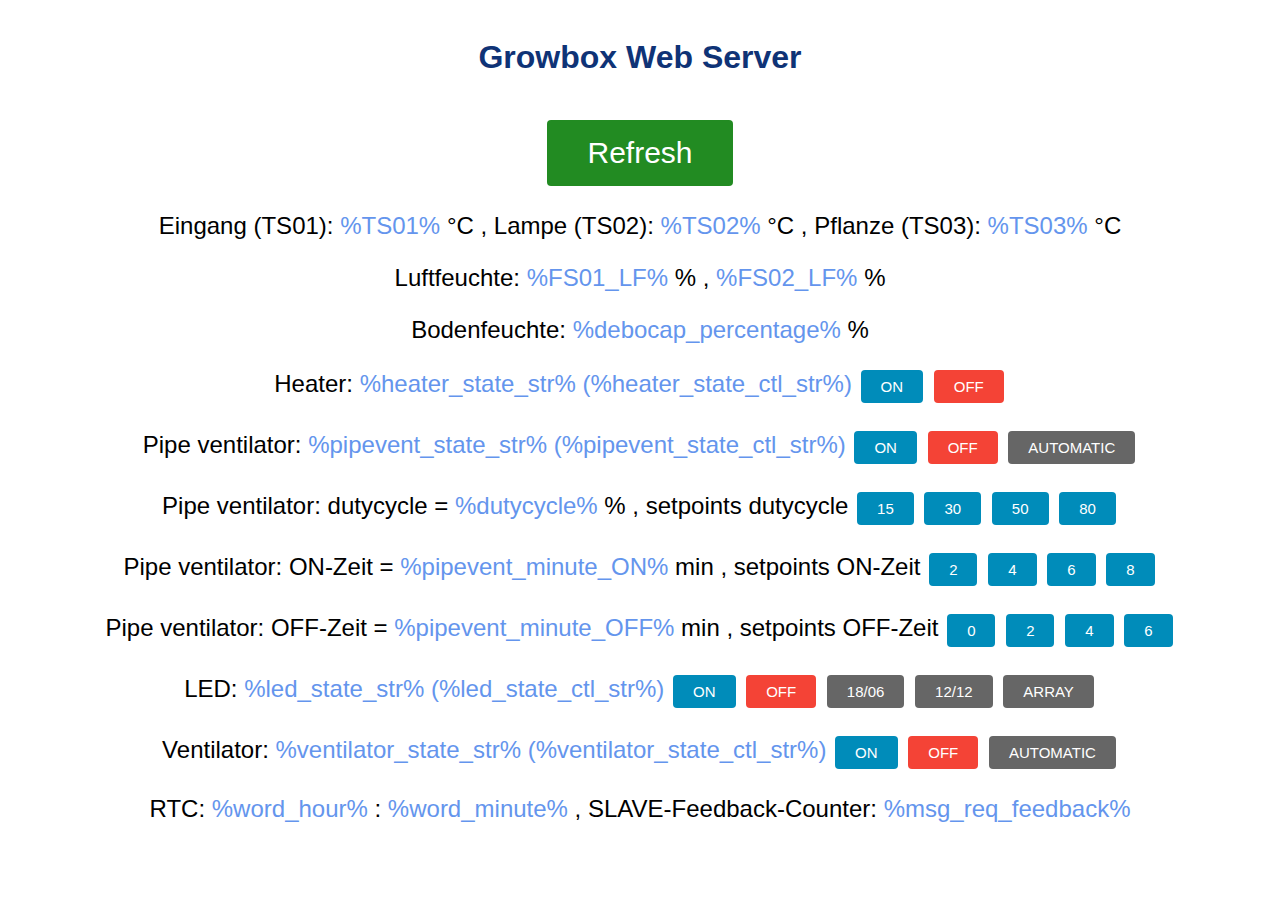
==== src/growbox_esp8266/data/index.html @ 4ee1e7f3 "-wire.h and according code deleted -data types changed from BYTE to INT due to SSCANF -changed folde" ====
<!DOCTYPE html>
<!-- 
  Johannes Huber
  https://github.com/joehubi/growbox
  11.06.2024
-->
<html>
<head>
	<title>Growbox Web Server</title>
	<meta name="viewport" content="width=device-width, initial-scale=1">
	<link rel="icon" href="data:,">
	<link rel="stylesheet" type="text/css" href="style.css">
</head>
<body>

    <div id="obererBereich">

		<h1>Growbox Web Server</h1>

		<p>
			<a href="/"><button class="button button3">Refresh</button></a>
		</p>
		<p>
			Eingang (TS01):
			<span 
				class="label_1"
				id="TS01">
				%TS01%
			</span>
			&deg;C
			, 
			Lampe (TS02):
			<span 
				class="label_1"
				id="TS02">
				%TS02%
			</span>
			&deg;C
			, 
			Pflanze (TS03):
			<span 
				class="label_1"
				id="TS03">
				%TS03%
			</span>
			&deg;C
		</p>
		<p>
			Luftfeuchte:
			<span
				class="label_1"
				id="FS01_LF">
				%FS01_LF%
			</span>
			 &#037
			, 
			<span
				class="label_1"
				id="FS01_LF">
				%FS02_LF%
			</span>
			 &#037
		</p>
		<p>
			Bodenfeuchte:
			<span
				class="label_1"
				id="debocap_percentage">
				%debocap_percentage%
			</span>
			 &#037
		</p>		
		<p>
			Heater:
			<span
				class="label_1">
				%heater_state_str% (%heater_state_ctl_str%)
			</span>		
			<a href="/b1_on"><button class="button_small">ON</button></a>
			<a href="/b1_off"><button class="button_small button2">OFF</button></a>
		</p>
		<p>
			Pipe ventilator:
			<span
				class="label_1">
				%pipevent_state_str% (%pipevent_state_ctl_str%)
			</span>
			<a href="/b21_on"><button class="button_small">ON</button></a>
			<a href="/b21_off"><button class="button_small button2">OFF</button></a>
			<a href="/b21_on_intervall"><button class="button_small button4">AUTOMATIC</button></a>
		</p>
		<p>
			Pipe ventilator: dutycycle = 
			<span
				class="label_1"
				id="dutycycle">
				%dutycycle%
			</span>				
			 &#037 , setpoints dutycycle 
			<a href="/b22_15"><button class="button_small">15</button></a>
			<a href="/b22_30"><button class="button_small">30</button></a>
			<a href="/b22_50"><button class="button_small">50</button></a>
			<a href="/b22_80"><button class="button_small">80</button></a>		
		</p>
		<p>
			Pipe ventilator: ON-Zeit = 
			<span
				class="label_1"
				id="pipevent_minute_ON">
				%pipevent_minute_ON%
			</span>				
			 min , setpoints ON-Zeit 
			<a href="/b5_2"><button class="button_small">2</button></a>
			<a href="/b5_4"><button class="button_small">4</button></a>
			<a href="/b5_6"><button class="button_small">6</button></a>
			<a href="/b5_8"><button class="button_small">8</button></a>		
		</p>
		<p>
			Pipe ventilator: OFF-Zeit = 
			<span
				class="label_1"
				id="pipevent_minute_OFF">
				%pipevent_minute_OFF%
			</span>				
			 min , setpoints OFF-Zeit 
			<a href="/b6_0"><button class="button_small">0</button></a>
			<a href="/b6_2"><button class="button_small">2</button></a>
			<a href="/b6_4"><button class="button_small">4</button></a>
			<a href="/b6_6"><button class="button_small">6</button></a>		
		</p>
		<p>
			LED:
			<span
				class="label_1">
				%led_state_str% (%led_state_ctl_str%)
			</span>
			
			<a href="/b3_on"><button class="button_small">ON</button></a>
			<a href="/b3_off"><button class="button_small button2">OFF</button></a>
			<a href="/b3_1806"><button class="button_small button4">18/06</button></a>
			<a href="/b3_1212"><button class="button_small button4">12/12</button></a>
			<a href="/b3_array"><button class="button_small button4">ARRAY</button></a>
		</p>
		<p>
			Ventilator:
			<span
				class="label_1">
				%ventilator_state_str% (%ventilator_state_ctl_str%)
			</span>
			
			<a href="/b4_on"><button class="button_small">ON</button></a>
			<a href="/b4_off"><button class="button_small button2">OFF</button></a>
			<a href="/b4_auto"><button class="button_small button4">AUTOMATIC</button></a>
		</p>	
		<p>
			RTC:
			<span
				class="label_1"
				id="word_hour">
				%word_hour%
			</span>
			:
			<span
				class="label_1"
				id="word_minute">
				%word_minute%
			</span>
			, SLAVE-Feedback-Counter: 
			<span
				class="label_1"
				id="msg_req_feedback">
				%msg_req_feedback%
			</span>			
		</p>
	
	</div>
	
</body>
</html>
---- src/growbox_esp8266/data/style.css ----
/***
   Johannes Huber
   https://github.com/joehubi/growbox
***/

html {
  font-family: Arial;
  display: inline-block;
  margin: 0px auto;
  text-align: center;
}
h1 {
  color: #0F3376;
  padding: 2vh;
}
p {
  font-size: 1.5rem;
}
.button {
  display: inline-block;
  background-color: #008CBA;
  border: none;
  border-radius: 4px;
  color: white;
  padding: 16px 40px;
  text-decoration: none;
  font-size: 30px;
  margin: 2px;
  cursor: pointer;
}
.button_small {
  display: inline-block;
  background-color: #008CBA;
  border: none;
  border-radius: 4px;
  color: white;
  padding: 8px 20px;
  text-decoration: none;
  font-size: 15px;
  margin: 2px;
  cursor: pointer;
}
.button2 {
  background-color: #f44336;
}
.button3 {
  background-color: #228B22;
}
.button4 {
  background-color: #666666;
}
.label_2 {
  font-size: 1.5rem;
 }
.label_1 {
  font-size: 1.5rem;
  padding-bottom: 15px;
  color: #6495ED;
}
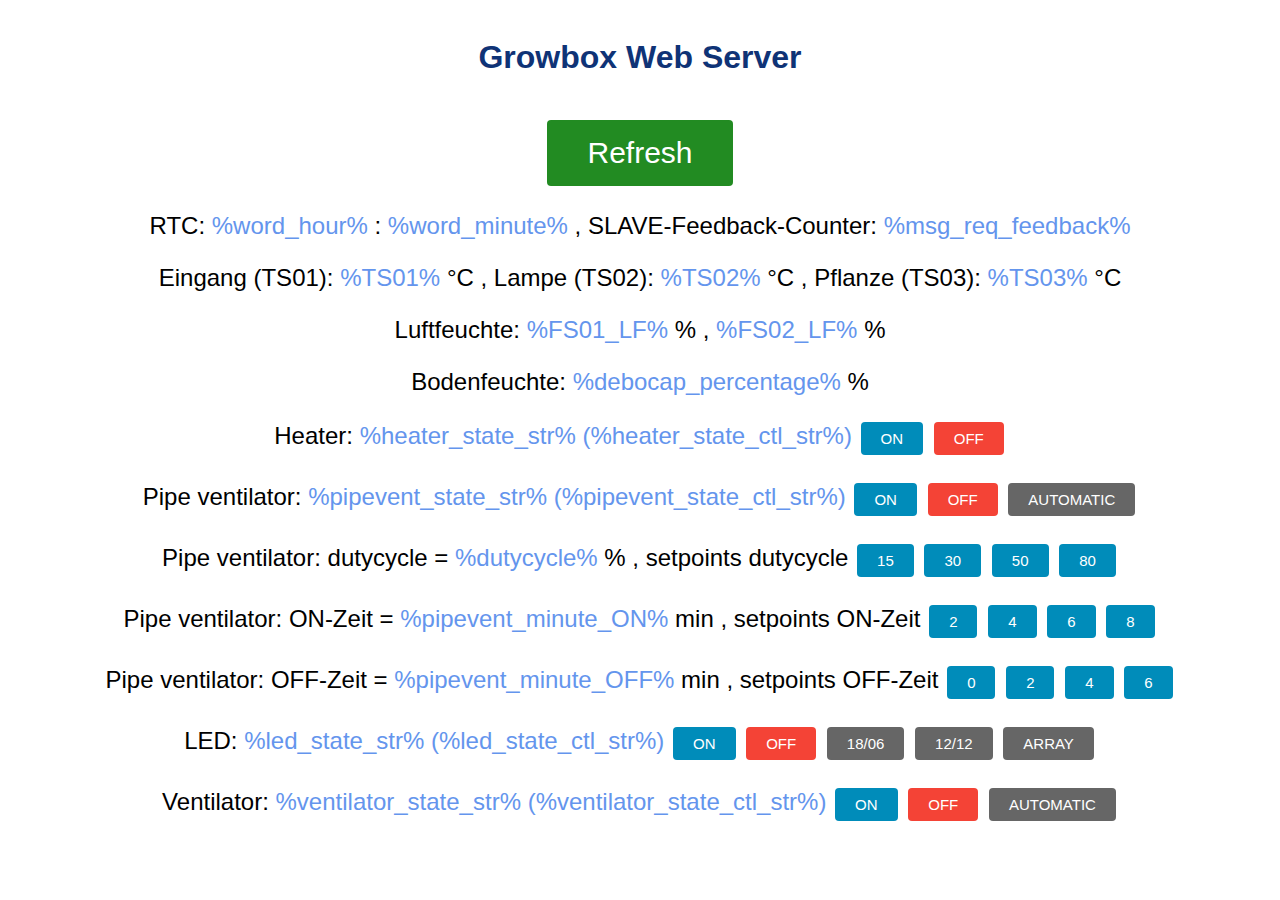
==== commit 0a4b84f0: "Anzeige Feedbackcounter und Uhrzeit auf der GUI nach oben geschoben" ====
--- a/src/growbox_esp8266/data/index.html
+++ b/src/growbox_esp8266/data/index.html
@@ -19,6 +19,26 @@
 
 		<p>
 			<a href="/"><button class="button button3">Refresh</button></a>
+		</p>
+		<p>
+			RTC:
+			<span
+				class="label_1"
+				id="word_hour">
+				%word_hour%
+			</span>
+			:
+			<span
+				class="label_1"
+				id="word_minute">
+				%word_minute%
+			</span>
+			, SLAVE-Feedback-Counter: 
+			<span
+				class="label_1"
+				id="msg_req_feedback">
+				%msg_req_feedback%
+			</span>			
 		</p>
 		<p>
 			Eingang (TS01):
@@ -152,27 +172,6 @@
 			<a href="/b4_off"><button class="button_small button2">OFF</button></a>
 			<a href="/b4_auto"><button class="button_small button4">AUTOMATIC</button></a>
 		</p>	
-		<p>
-			RTC:
-			<span
-				class="label_1"
-				id="word_hour">
-				%word_hour%
-			</span>
-			:
-			<span
-				class="label_1"
-				id="word_minute">
-				%word_minute%
-			</span>
-			, SLAVE-Feedback-Counter: 
-			<span
-				class="label_1"
-				id="msg_req_feedback">
-				%msg_req_feedback%
-			</span>			
-		</p>
-	
 	</div>
 	
 </body>
